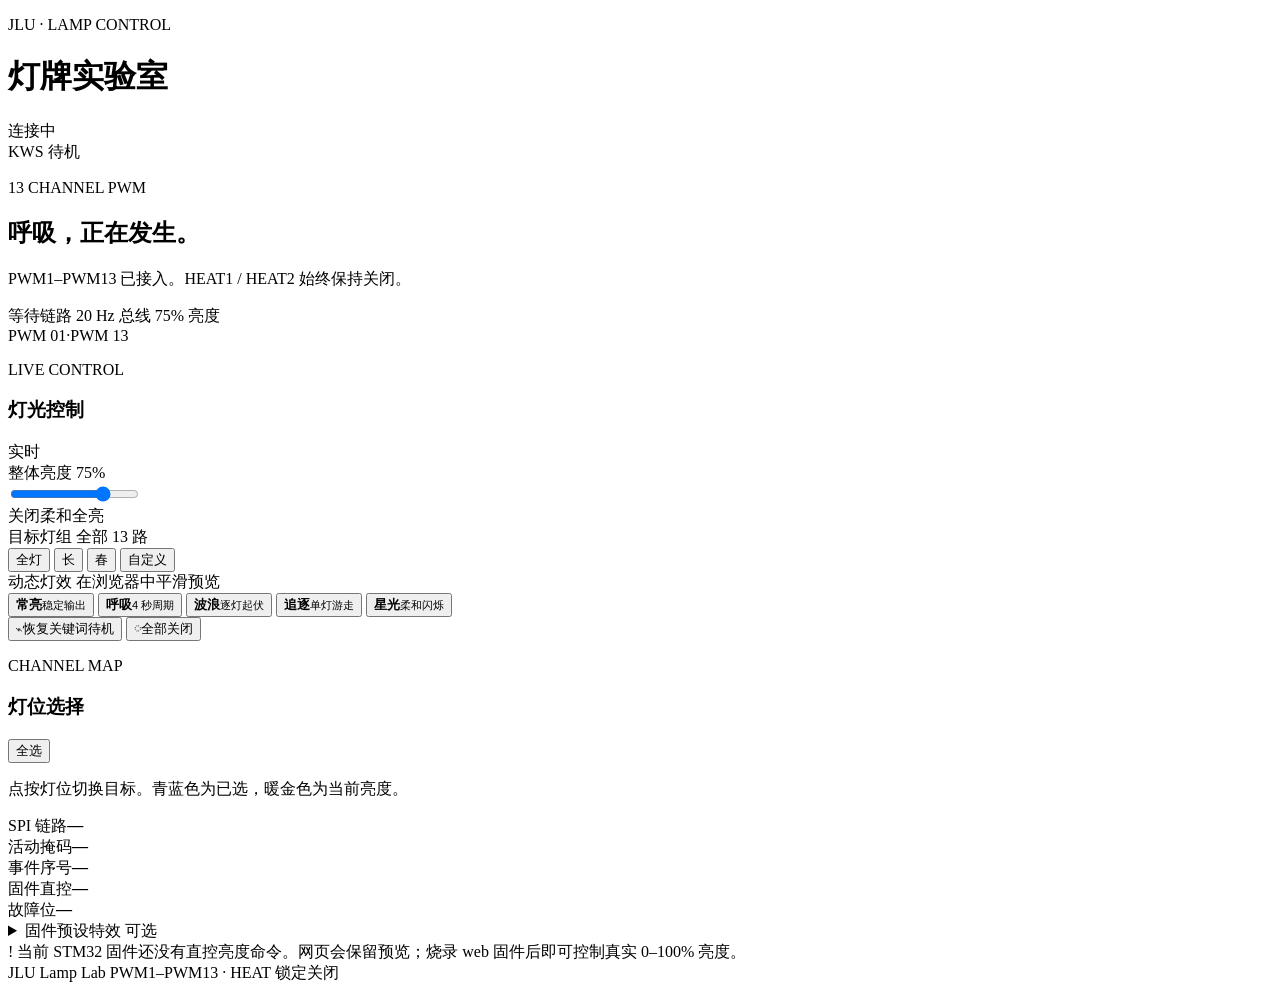
==== maixcam/pro/test/web/index.html @ 359f8ff5 "Add 13-lamp web console and direct PWM firmware Extend SPI v1 with SET_LAMPS for independent PWM1-PW" ====
<!doctype html>
<html lang="zh-CN">
<head>
  <meta charset="utf-8">
  <meta name="viewport" content="width=device-width, initial-scale=1, viewport-fit=cover">
  <meta name="theme-color" content="#080b12">
  <title>JLU Lamp Lab · 13路灯牌控制</title>
  <link rel="stylesheet" href="/static/style.css">
</head>
<body>
  <div class="ambient ambient-a"></div>
  <div class="ambient ambient-b"></div>
  <main class="app">
    <header class="topbar">
      <div class="brand">
        <div class="brand-mark" aria-hidden="true">
          <span></span><span></span><span></span>
        </div>
        <div>
          <p class="eyebrow">JLU · LAMP CONTROL</p>
          <h1>灯牌实验室</h1>
        </div>
      </div>
      <div class="top-status">
        <div id="connection" class="status-pill offline">
          <span class="dot"></span><span id="connectionText">连接中</span>
        </div>
        <div class="status-pill subtle" id="modePill">KWS 待机</div>
      </div>
    </header>

    <section class="hero panel">
      <div class="hero-copy">
        <p class="eyebrow">13 CHANNEL PWM</p>
        <h2 id="heroTitle">呼吸，正在发生。</h2>
        <p class="hero-sub" id="heroSub">PWM1–PWM13 已接入。HEAT1 / HEAT2 始终保持关闭。</p>
        <div class="hero-meta">
          <span class="meta-item"><i class="meta-dot live"></i><span id="linkText">等待链路</span></span>
          <span class="meta-item"><span id="fpsText">20 Hz</span> 总线</span>
          <span class="meta-item" id="brightnessReadout">75% 亮度</span>
        </div>
      </div>

      <div class="lamp-stage" aria-label="13路灯牌预览">
        <div class="stage-aura"></div>
        <div id="lampStage" class="lamp-row"></div>
        <div class="stage-caption">
          <span>PWM 01</span><span>·</span><span>PWM 13</span>
        </div>
      </div>
    </section>

    <div class="layout">
      <section class="panel control-panel">
        <div class="section-head">
          <div>
            <p class="eyebrow">LIVE CONTROL</p>
            <h3>灯光控制</h3>
          </div>
          <span class="live-chip"><span></span>实时</span>
        </div>

        <div class="slider-block">
          <div class="row-between">
            <label for="brightness">整体亮度</label>
            <output id="brightnessValue" for="brightness">75%</output>
          </div>
          <input id="brightness" class="range" type="range" min="0" max="100" step="1" value="75">
          <div class="range-labels"><span>关闭</span><span>柔和</span><span>全亮</span></div>
        </div>

        <div class="control-group">
          <div class="row-between">
            <span class="group-label">目标灯组</span>
            <span class="hint" id="targetHint">全部 13 路</span>
          </div>
          <div class="segmented" id="targetPresets">
            <button type="button" class="seg is-active" data-target="8191">全灯</button>
            <button type="button" class="seg" data-target="1">长</button>
            <button type="button" class="seg" data-target="2">春</button>
            <button type="button" class="seg" data-target="custom">自定义</button>
          </div>
        </div>

        <div class="control-group">
          <div class="row-between">
            <span class="group-label">动态灯效</span>
            <span class="hint">在浏览器中平滑预览</span>
          </div>
          <div class="effect-grid" id="effectGrid">
            <button type="button" class="effect-card" data-effect="solid">
              <span class="effect-icon icon-sun"></span>
              <strong>常亮</strong><small>稳定输出</small>
            </button>
            <button type="button" class="effect-card is-active" data-effect="breath">
              <span class="effect-icon icon-breath"></span>
              <strong>呼吸</strong><small>4 秒周期</small>
            </button>
            <button type="button" class="effect-card" data-effect="wave">
              <span class="effect-icon icon-wave"></span>
              <strong>波浪</strong><small>逐灯起伏</small>
            </button>
            <button type="button" class="effect-card" data-effect="chase">
              <span class="effect-icon icon-chase"></span>
              <strong>追逐</strong><small>单灯游走</small>
            </button>
            <button type="button" class="effect-card" data-effect="sparkle">
              <span class="effect-icon icon-sparkle"></span>
              <strong>星光</strong><small>柔和闪烁</small>
            </button>
          </div>
        </div>

        <div class="quick-actions">
          <button type="button" class="btn btn-ghost" id="kwsButton">
            <span class="btn-icon">⌁</span>恢复关键词待机
          </button>
          <button type="button" class="btn btn-danger-soft" id="offButton">
            <span class="btn-icon">◌</span>全部关闭
          </button>
        </div>
      </section>

      <aside class="panel side-panel">
        <div class="section-head compact">
          <div>
            <p class="eyebrow">CHANNEL MAP</p>
            <h3>灯位选择</h3>
          </div>
          <button type="button" class="text-button" id="selectAll">全选</button>
        </div>
        <p class="side-note">点按灯位切换目标。青蓝色为已选，暖金色为当前亮度。</p>
        <div id="channelGrid" class="channel-grid"></div>

        <div class="health-card">
          <div class="health-row"><span>SPI 链路</span><strong id="linkValue">—</strong></div>
          <div class="health-row"><span>活动掩码</span><strong id="maskValue">—</strong></div>
          <div class="health-row"><span>事件序号</span><strong id="eventValue">—</strong></div>
          <div class="health-row"><span>固件直控</span><strong id="directValue">—</strong></div>
          <div class="health-row"><span>故障位</span><strong id="faultValue">—</strong></div>
        </div>

        <details class="firmware-card">
          <summary>固件预设特效 <span>可选</span></summary>
          <p>使用 STM32 内置曲线，适合对照验证。切回“关键词待机”可继续语音业务。</p>
          <div class="firmware-grid">
            <button type="button" class="mini-btn" data-firmware="standby">待机</button>
            <button type="button" class="mini-btn" data-firmware="gate">全亮</button>
            <button type="button" class="mini-btn" data-firmware="release">渐弱</button>
            <button type="button" class="mini-btn" data-firmware="egg">彩蛋</button>
          </div>
        </details>
      </aside>
    </div>

    <div id="directNote" class="notice hidden">
      <span class="notice-icon">!</span>
      <span>当前 STM32 固件还没有直控亮度命令。网页会保留预览；烧录 web 固件后即可控制真实 0–100% 亮度。</span>
    </div>

    <footer class="footer">
      <span>JLU Lamp Lab</span>
      <span>PWM1–PWM13 · HEAT 锁定关闭</span>
    </footer>
  </main>

  <div id="toast" class="toast" role="status" aria-live="polite"></div>
  <script src="/static/app.js"></script>
</body>
</html>
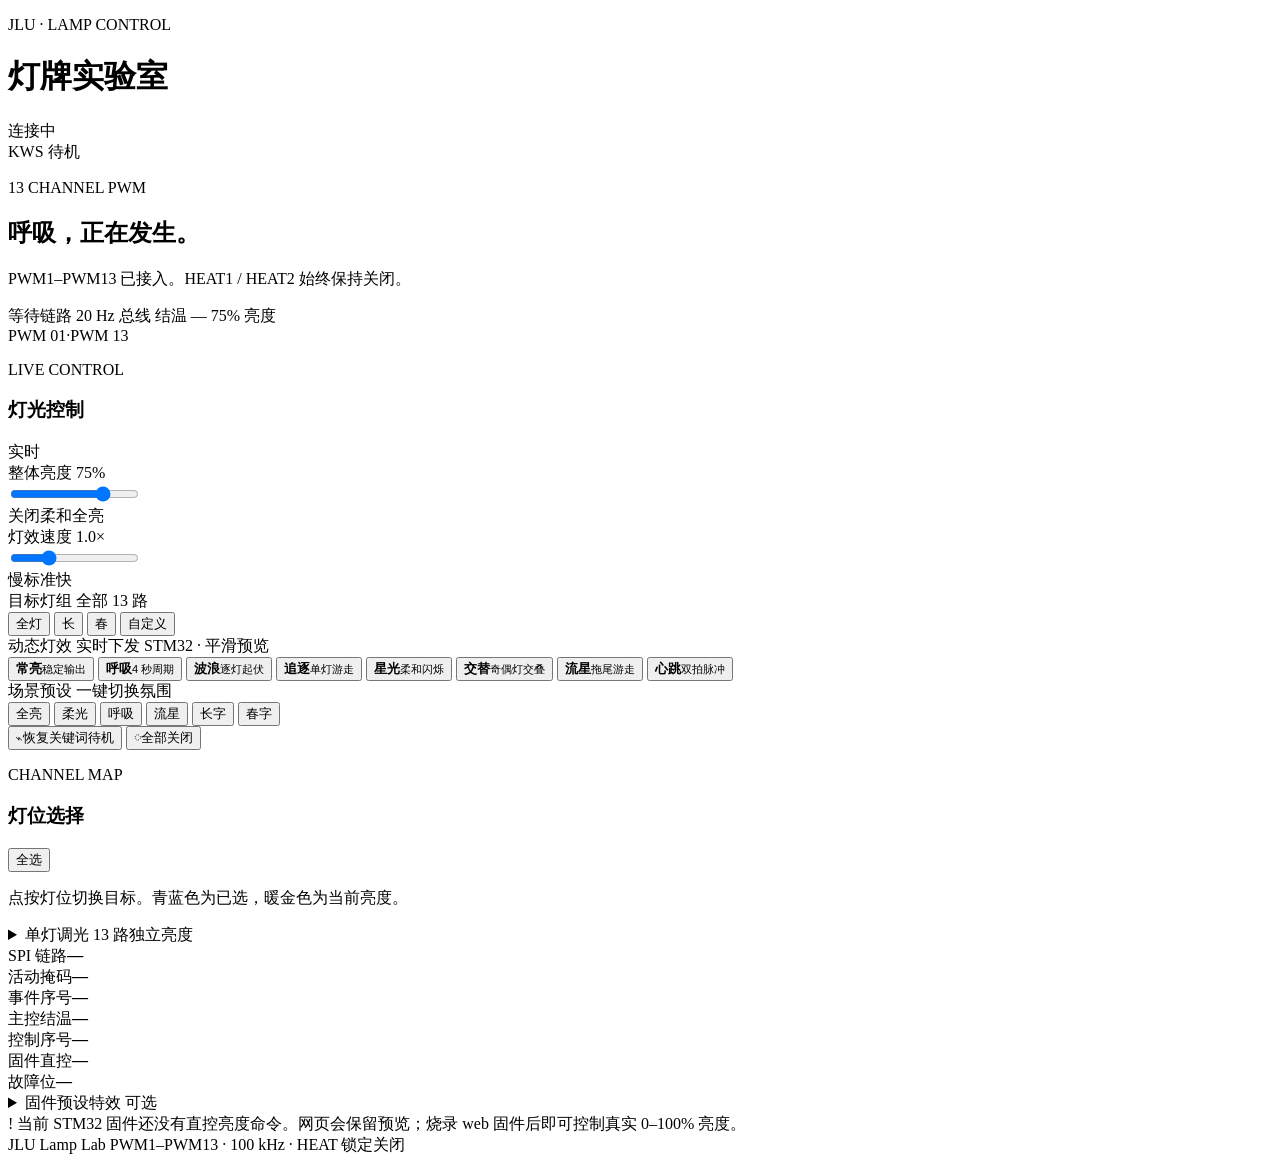
==== commit 44e3e587: "Upgrade web lamp console with speed, scenes, manual trim, and telemetry" ====
--- a/maixcam/pro/test/web/index.html
+++ b/maixcam/pro/test/web/index.html
@@ -5,7 +5,7 @@
   <meta name="viewport" content="width=device-width, initial-scale=1, viewport-fit=cover">
   <meta name="theme-color" content="#080b12">
   <title>JLU Lamp Lab · 13路灯牌控制</title>
-  <link rel="stylesheet" href="/static/style.css">
+  <link rel="stylesheet" href="/static/style.css?v=20261108b">
 </head>
 <body>
   <div class="ambient ambient-a"></div>
@@ -37,6 +37,7 @@
         <div class="hero-meta">
           <span class="meta-item"><i class="meta-dot live"></i><span id="linkText">等待链路</span></span>
           <span class="meta-item"><span id="fpsText">20 Hz</span> 总线</span>
+          <span class="meta-item" id="tempReadout">结温 —</span>
           <span class="meta-item" id="brightnessReadout">75% 亮度</span>
         </div>
       </div>
@@ -69,6 +70,15 @@
           <div class="range-labels"><span>关闭</span><span>柔和</span><span>全亮</span></div>
         </div>
 
+        <div class="slider-block speed-block">
+          <div class="row-between">
+            <label for="speed">灯效速度</label>
+            <output id="speedValue" for="speed">1.0×</output>
+          </div>
+          <input id="speed" class="range speed-range" type="range" min="25" max="300" step="5" value="100">
+          <div class="range-labels"><span>慢</span><span>标准</span><span>快</span></div>
+        </div>
+
         <div class="control-group">
           <div class="row-between">
             <span class="group-label">目标灯组</span>
@@ -85,7 +95,7 @@
         <div class="control-group">
           <div class="row-between">
             <span class="group-label">动态灯效</span>
-            <span class="hint">在浏览器中平滑预览</span>
+            <span class="hint">实时下发 STM32 · 平滑预览</span>
           </div>
           <div class="effect-grid" id="effectGrid">
             <button type="button" class="effect-card" data-effect="solid">
@@ -108,6 +118,33 @@
               <span class="effect-icon icon-sparkle"></span>
               <strong>星光</strong><small>柔和闪烁</small>
             </button>
+            <button type="button" class="effect-card" data-effect="theater">
+              <span class="effect-icon icon-theater"></span>
+              <strong>交替</strong><small>奇偶灯交叠</small>
+            </button>
+            <button type="button" class="effect-card" data-effect="comet">
+              <span class="effect-icon icon-comet"></span>
+              <strong>流星</strong><small>拖尾游走</small>
+            </button>
+            <button type="button" class="effect-card" data-effect="pulse">
+              <span class="effect-icon icon-pulse"></span>
+              <strong>心跳</strong><small>双拍脉冲</small>
+            </button>
+          </div>
+        </div>
+
+        <div class="control-group">
+          <div class="row-between">
+            <span class="group-label">场景预设</span>
+            <span class="hint">一键切换氛围</span>
+          </div>
+          <div class="scene-strip" id="scenePresets">
+            <button type="button" class="scene-btn" data-scene="full">全亮</button>
+            <button type="button" class="scene-btn" data-scene="soft">柔光</button>
+            <button type="button" class="scene-btn" data-scene="breath">呼吸</button>
+            <button type="button" class="scene-btn" data-scene="comet">流星</button>
+            <button type="button" class="scene-btn" data-scene="long">长字</button>
+            <button type="button" class="scene-btn" data-scene="spring">春字</button>
           </div>
         </div>
 
@@ -132,10 +169,22 @@
         <p class="side-note">点按灯位切换目标。青蓝色为已选，暖金色为当前亮度。</p>
         <div id="channelGrid" class="channel-grid"></div>
 
+        <details class="manual-card" id="manualCard">
+          <summary>单灯调光 <span>13 路独立亮度</span></summary>
+          <p>拖动每一路 PWM 的亮度，使用固件 SET_LAMPS 直接下发。适合修字、补光和逐灯校准。</p>
+          <div id="manualGrid" class="manual-grid"></div>
+          <div class="manual-actions">
+            <button type="button" class="mini-btn" id="manualApply">应用单灯亮度</button>
+            <span id="manualHint">0–100% · HEAT 不参与</span>
+          </div>
+        </details>
+
         <div class="health-card">
           <div class="health-row"><span>SPI 链路</span><strong id="linkValue">—</strong></div>
           <div class="health-row"><span>活动掩码</span><strong id="maskValue">—</strong></div>
           <div class="health-row"><span>事件序号</span><strong id="eventValue">—</strong></div>
+          <div class="health-row"><span>主控结温</span><strong id="tempValue">—</strong></div>
+          <div class="health-row"><span>控制序号</span><strong id="seqValue">—</strong></div>
           <div class="health-row"><span>固件直控</span><strong id="directValue">—</strong></div>
           <div class="health-row"><span>故障位</span><strong id="faultValue">—</strong></div>
         </div>
@@ -160,11 +209,11 @@
 
     <footer class="footer">
       <span>JLU Lamp Lab</span>
-      <span>PWM1–PWM13 · HEAT 锁定关闭</span>
+      <span>PWM1–PWM13 · 100 kHz · HEAT 锁定关闭</span>
     </footer>
   </main>
 
   <div id="toast" class="toast" role="status" aria-live="polite"></div>
-  <script src="/static/app.js"></script>
+  <script src="/static/app.js?v=20261108b"></script>
 </body>
 </html>
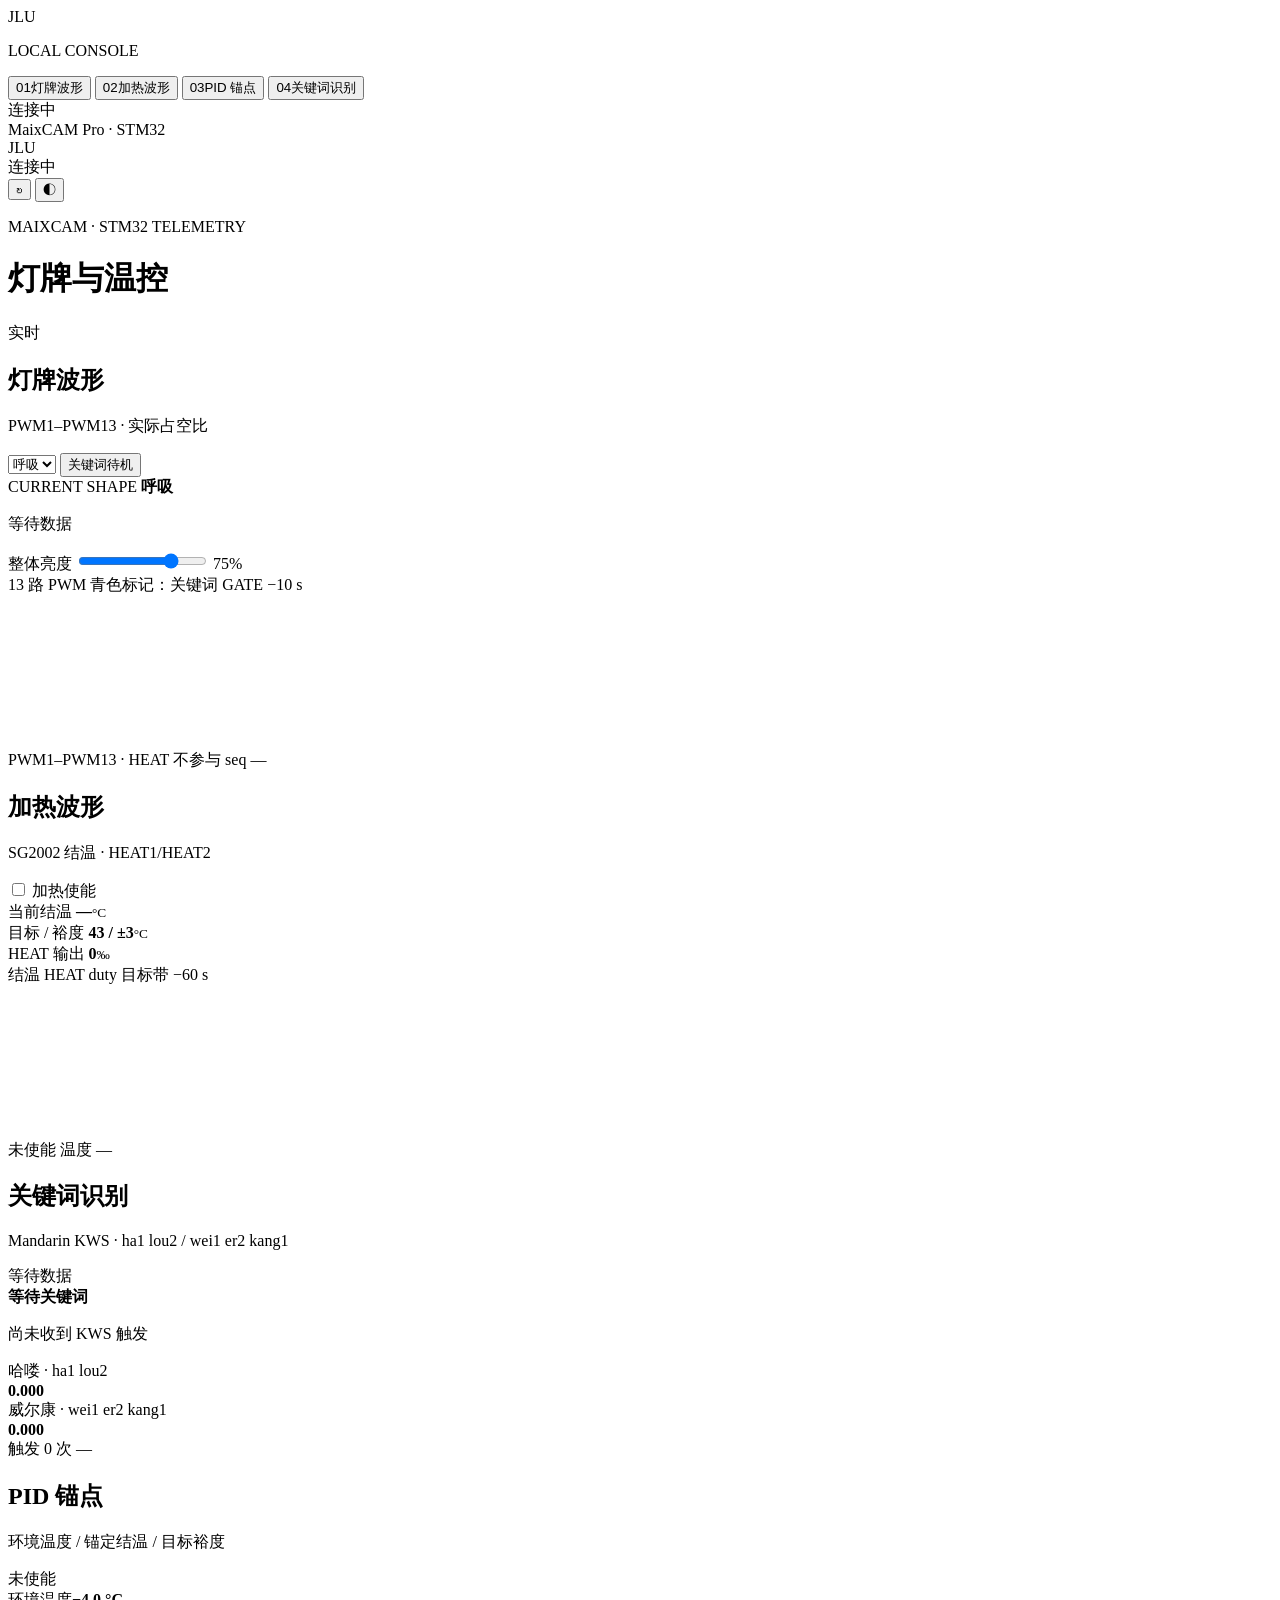
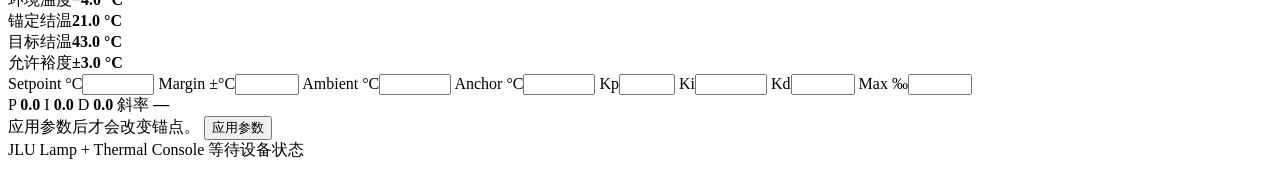
==== commit 0f75d577: "Rebuild local console around lamp and heater waveforms" ====
--- a/maixcam/pro/test/web/index.html
+++ b/maixcam/pro/test/web/index.html
@@ -1,219 +1,227 @@
 <!doctype html>
-<html lang="zh-CN">
+<html lang="zh-CN" data-theme="light">
 <head>
   <meta charset="utf-8">
   <meta name="viewport" content="width=device-width, initial-scale=1, viewport-fit=cover">
-  <meta name="theme-color" content="#080b12">
-  <title>JLU Lamp Lab · 13路灯牌控制</title>
-  <link rel="stylesheet" href="/static/style.css?v=20261108b">
+  <meta name="theme-color" content="#f3f5f8">
+  <title>JLU · 灯牌与温控</title>
+  <link rel="stylesheet" href="/static/style.css?v=20261117a">
 </head>
 <body>
-  <div class="ambient ambient-a"></div>
-  <div class="ambient ambient-b"></div>
-  <main class="app">
-    <header class="topbar">
-      <div class="brand">
-        <div class="brand-mark" aria-hidden="true">
-          <span></span><span></span><span></span>
-        </div>
+  <div class="app">
+    <aside class="rail">
+      <div class="brand">JLU<i></i></div>
+      <p class="rail-label">LOCAL CONSOLE</p>
+      <nav class="mode-list" aria-label="页面导航">
+        <button class="mode is-active" type="button" data-scroll="lampCard"><span>01</span>灯牌波形</button>
+        <button class="mode" type="button" data-scroll="heatCard"><span>02</span>加热波形</button>
+        <button class="mode" type="button" data-scroll="pidCard"><span>03</span>PID 锚点</button>
+        <button class="mode" type="button" data-scroll="kwsCard"><span>04</span>关键词识别</button>
+      </nav>
+      <div class="rail-bottom">
+        <div class="rail-state"><i class="dot" id="railDot"></i><span id="railLink">连接中</span></div>
+        <div class="rail-meta">MaixCAM Pro · STM32</div>
+      </div>
+    </aside>
+
+    <main class="main">
+      <header class="topbar">
+        <span class="mobile-brand">JLU</span>
+        <div class="connection-badge">
+          <i class="dot" id="connectionDot"></i>
+          <span id="connectionText">连接中</span>
+        </div>
+        <div class="top-actions">
+          <button class="icon-button" id="refreshButton" type="button" title="刷新" aria-label="刷新">↻</button>
+          <button class="icon-button" id="themeButton" type="button" title="主题" aria-label="切换主题">◐</button>
+        </div>
+      </header>
+
+      <div class="page-heading">
         <div>
-          <p class="eyebrow">JLU · LAMP CONTROL</p>
-          <h1>灯牌实验室</h1>
+          <p class="eyebrow">MAIXCAM · STM32 TELEMETRY</p>
+          <h1>灯牌与温控</h1>
+        </div>
+        <div class="heading-right">
+          <span class="save-badge" id="updatedAt"><i></i>实时</span>
         </div>
       </div>
-      <div class="top-status">
-        <div id="connection" class="status-pill offline">
-          <span class="dot"></span><span id="connectionText">连接中</span>
-        </div>
-        <div class="status-pill subtle" id="modePill">KWS 待机</div>
-      </div>
-    </header>
-
-    <section class="hero panel">
-      <div class="hero-copy">
-        <p class="eyebrow">13 CHANNEL PWM</p>
-        <h2 id="heroTitle">呼吸，正在发生。</h2>
-        <p class="hero-sub" id="heroSub">PWM1–PWM13 已接入。HEAT1 / HEAT2 始终保持关闭。</p>
-        <div class="hero-meta">
-          <span class="meta-item"><i class="meta-dot live"></i><span id="linkText">等待链路</span></span>
-          <span class="meta-item"><span id="fpsText">20 Hz</span> 总线</span>
-          <span class="meta-item" id="tempReadout">结温 —</span>
-          <span class="meta-item" id="brightnessReadout">75% 亮度</span>
-        </div>
-      </div>
-
-      <div class="lamp-stage" aria-label="13路灯牌预览">
-        <div class="stage-aura"></div>
-        <div id="lampStage" class="lamp-row"></div>
-        <div class="stage-caption">
-          <span>PWM 01</span><span>·</span><span>PWM 13</span>
-        </div>
-      </div>
-    </section>
-
-    <div class="layout">
-      <section class="panel control-panel">
-        <div class="section-head">
-          <div>
-            <p class="eyebrow">LIVE CONTROL</p>
-            <h3>灯光控制</h3>
-          </div>
-          <span class="live-chip"><span></span>实时</span>
-        </div>
-
-        <div class="slider-block">
-          <div class="row-between">
+
+      <section class="workspace">
+        <article class="card lamp-card" id="lampCard">
+          <div class="card-heading">
+            <div>
+              <h2>灯牌波形</h2>
+              <p class="card-sub">PWM1–PWM13 · 实际占空比</p>
+            </div>
+            <div class="card-tools">
+              <select id="effectSelect" aria-label="灯牌波形">
+                <option value="breath">呼吸</option>
+                <option value="solid">常亮</option>
+                <option value="wave">波浪</option>
+                <option value="chase">追逐</option>
+                <option value="sparkle">星光</option>
+                <option value="theater">交替</option>
+                <option value="comet">流星</option>
+                <option value="pulse">心跳</option>
+              </select>
+              <button class="mini-button" id="kwsButton" type="button">关键词待机</button>
+            </div>
+          </div>
+
+          <div class="lamp-overview">
+            <div class="lamp-bars" id="lampBars" aria-label="13 路当前亮度"></div>
+            <div class="lamp-summary">
+              <span class="eyebrow">CURRENT SHAPE</span>
+              <strong id="effectLabel">呼吸</strong>
+              <p id="lampState">等待数据</p>
+            </div>
+          </div>
+
+          <div class="lamp-brightness">
             <label for="brightness">整体亮度</label>
+            <input id="brightness" type="range" min="0" max="100" step="1" value="75">
             <output id="brightnessValue" for="brightness">75%</output>
           </div>
-          <input id="brightness" class="range" type="range" min="0" max="100" step="1" value="75">
-          <div class="range-labels"><span>关闭</span><span>柔和</span><span>全亮</span></div>
-        </div>
-
-        <div class="slider-block speed-block">
-          <div class="row-between">
-            <label for="speed">灯效速度</label>
-            <output id="speedValue" for="speed">1.0×</output>
-          </div>
-          <input id="speed" class="range speed-range" type="range" min="25" max="300" step="5" value="100">
-          <div class="range-labels"><span>慢</span><span>标准</span><span>快</span></div>
-        </div>
-
-        <div class="control-group">
-          <div class="row-between">
-            <span class="group-label">目标灯组</span>
-            <span class="hint" id="targetHint">全部 13 路</span>
-          </div>
-          <div class="segmented" id="targetPresets">
-            <button type="button" class="seg is-active" data-target="8191">全灯</button>
-            <button type="button" class="seg" data-target="1">长</button>
-            <button type="button" class="seg" data-target="2">春</button>
-            <button type="button" class="seg" data-target="custom">自定义</button>
-          </div>
-        </div>
-
-        <div class="control-group">
-          <div class="row-between">
-            <span class="group-label">动态灯效</span>
-            <span class="hint">实时下发 STM32 · 平滑预览</span>
-          </div>
-          <div class="effect-grid" id="effectGrid">
-            <button type="button" class="effect-card" data-effect="solid">
-              <span class="effect-icon icon-sun"></span>
-              <strong>常亮</strong><small>稳定输出</small>
-            </button>
-            <button type="button" class="effect-card is-active" data-effect="breath">
-              <span class="effect-icon icon-breath"></span>
-              <strong>呼吸</strong><small>4 秒周期</small>
-            </button>
-            <button type="button" class="effect-card" data-effect="wave">
-              <span class="effect-icon icon-wave"></span>
-              <strong>波浪</strong><small>逐灯起伏</small>
-            </button>
-            <button type="button" class="effect-card" data-effect="chase">
-              <span class="effect-icon icon-chase"></span>
-              <strong>追逐</strong><small>单灯游走</small>
-            </button>
-            <button type="button" class="effect-card" data-effect="sparkle">
-              <span class="effect-icon icon-sparkle"></span>
-              <strong>星光</strong><small>柔和闪烁</small>
-            </button>
-            <button type="button" class="effect-card" data-effect="theater">
-              <span class="effect-icon icon-theater"></span>
-              <strong>交替</strong><small>奇偶灯交叠</small>
-            </button>
-            <button type="button" class="effect-card" data-effect="comet">
-              <span class="effect-icon icon-comet"></span>
-              <strong>流星</strong><small>拖尾游走</small>
-            </button>
-            <button type="button" class="effect-card" data-effect="pulse">
-              <span class="effect-icon icon-pulse"></span>
-              <strong>心跳</strong><small>双拍脉冲</small>
-            </button>
-          </div>
-        </div>
-
-        <div class="control-group">
-          <div class="row-between">
-            <span class="group-label">场景预设</span>
-            <span class="hint">一键切换氛围</span>
-          </div>
-          <div class="scene-strip" id="scenePresets">
-            <button type="button" class="scene-btn" data-scene="full">全亮</button>
-            <button type="button" class="scene-btn" data-scene="soft">柔光</button>
-            <button type="button" class="scene-btn" data-scene="breath">呼吸</button>
-            <button type="button" class="scene-btn" data-scene="comet">流星</button>
-            <button type="button" class="scene-btn" data-scene="long">长字</button>
-            <button type="button" class="scene-btn" data-scene="spring">春字</button>
-          </div>
-        </div>
-
-        <div class="quick-actions">
-          <button type="button" class="btn btn-ghost" id="kwsButton">
-            <span class="btn-icon">⌁</span>恢复关键词待机
-          </button>
-          <button type="button" class="btn btn-danger-soft" id="offButton">
-            <span class="btn-icon">◌</span>全部关闭
-          </button>
-        </div>
+
+          <div class="chart-shell">
+            <div class="legend">
+              <span><i class="legend-lamp"></i>13 路 PWM</span>
+              <span class="legend-soft">青色标记：关键词 GATE</span>
+              <span class="chart-window">−10 s</span>
+            </div>
+            <canvas id="lampCanvas" role="img" aria-label="13 路灯牌占空比波形"></canvas>
+          </div>
+          <div class="card-foot">
+            <span id="lampMeta">PWM1–PWM13 · HEAT 不参与</span>
+            <span id="lampSeq">seq —</span>
+          </div>
+        </article>
+
+        <article class="card heat-card" id="heatCard">
+          <div class="card-heading">
+            <div>
+              <h2>加热波形</h2>
+              <p class="card-sub">SG2002 结温 · HEAT1/HEAT2</p>
+            </div>
+            <label class="power-toggle">
+              <input id="heaterEnable" type="checkbox">
+              <i class="switch-track"></i>
+              <span>加热使能</span>
+            </label>
+          </div>
+
+          <div class="heat-stats">
+            <div>
+              <span>当前结温</span>
+              <strong id="tempNow">—</strong><small>°C</small>
+            </div>
+            <div>
+              <span>目标 / 裕度</span>
+              <strong id="targetNow">43 / ±3</strong><small>°C</small>
+            </div>
+            <div>
+              <span>HEAT 输出</span>
+              <strong id="dutyNow">0</strong><small>‰</small>
+            </div>
+          </div>
+
+          <div class="chart-shell">
+            <div class="legend">
+              <span><i class="legend-temp"></i>结温</span>
+              <span><i class="legend-duty"></i>HEAT duty</span>
+              <span><i class="legend-band"></i>目标带</span>
+              <span class="chart-window">−60 s</span>
+            </div>
+            <canvas id="heatCanvas" role="img" aria-label="温度和加热占空比波形"></canvas>
+          </div>
+          <div class="card-foot">
+            <span id="heatState">未使能</span>
+            <span id="tempAge">温度 —</span>
+          </div>
+        </article>
+
+        <article class="card kws-card" id="kwsCard">
+          <div class="card-heading">
+            <div>
+              <h2>关键词识别</h2>
+              <p class="card-sub">Mandarin KWS · ha1 lou2 / wei1 er2 kang1</p>
+            </div>
+            <span class="status-pill" id="kwsPill">等待数据</span>
+          </div>
+          <div class="kws-main">
+            <div class="kws-mark"><span></span><span></span><span></span></div>
+            <div>
+              <strong id="kwsKeyword">等待关键词</strong>
+              <p id="kwsDetail">尚未收到 KWS 触发</p>
+            </div>
+          </div>
+          <div class="score-list">
+            <div class="score-row">
+              <span>哈喽 · ha1 lou2</span>
+              <div class="score-track"><i id="helloScore"></i></div>
+              <b id="helloScoreText">0.000</b>
+            </div>
+            <div class="score-row">
+              <span>威尔康 · wei1 er2 kang1</span>
+              <div class="score-track"><i id="welcomeScore"></i></div>
+              <b id="welcomeScoreText">0.000</b>
+            </div>
+          </div>
+          <div class="card-foot">
+            <span id="kwsCount">触发 0 次</span>
+            <span id="kwsLast">—</span>
+          </div>
+        </article>
+
+        <article class="card pid-card" id="pidCard">
+          <div class="card-heading">
+            <div>
+              <h2>PID 锚点</h2>
+              <p class="card-sub">环境温度 / 锚定结温 / 目标裕度</p>
+            </div>
+            <span class="small-status" id="pidStatus">未使能</span>
+          </div>
+
+          <div class="anchor-grid">
+            <div><span>环境温度</span><strong id="ambientShown">−4.0 °C</strong></div>
+            <div><span>锚定结温</span><strong id="anchorShown">21.0 °C</strong></div>
+            <div><span>目标结温</span><strong id="setpointShown">43.0 °C</strong></div>
+            <div><span>允许裕度</span><strong id="marginShown">±3.0 °C</strong></div>
+          </div>
+
+          <form id="pidForm" class="pid-form">
+            <label>Setpoint °C<input id="setpointInput" type="number" step="0.1" min="0" max="100"></label>
+            <label>Margin ±°C<input id="marginInput" type="number" step="0.1" min="0" max="20"></label>
+            <label>Ambient °C<input id="ambientInput" type="number" step="0.1" min="-40" max="60"></label>
+            <label>Anchor °C<input id="anchorInput" type="number" step="0.1" min="-40" max="100"></label>
+            <label>Kp<input id="kpInput" type="number" step="1" min="0" max="500"></label>
+            <label>Ki<input id="kiInput" type="number" step="0.1" min="0" max="100"></label>
+            <label>Kd<input id="kdInput" type="number" step="0.1" min="0" max="50"></label>
+            <label>Max ‰<input id="maxInput" type="number" step="10" min="0" max="1000"></label>
+          </form>
+
+          <div class="pid-terms">
+            <span>P <b id="pTerm">0.0</b></span>
+            <span>I <b id="iTerm">0.0</b></span>
+            <span>D <b id="dTerm">0.0</b></span>
+            <span>斜率 <b id="slopeTerm">—</b></span>
+          </div>
+          <div class="pid-footer">
+            <span id="pidNote">应用参数后才会改变锚点。</span>
+            <button class="primary-button" id="applyPid" type="button">应用参数</button>
+          </div>
+        </article>
       </section>
 
-      <aside class="panel side-panel">
-        <div class="section-head compact">
-          <div>
-            <p class="eyebrow">CHANNEL MAP</p>
-            <h3>灯位选择</h3>
-          </div>
-          <button type="button" class="text-button" id="selectAll">全选</button>
-        </div>
-        <p class="side-note">点按灯位切换目标。青蓝色为已选，暖金色为当前亮度。</p>
-        <div id="channelGrid" class="channel-grid"></div>
-
-        <details class="manual-card" id="manualCard">
-          <summary>单灯调光 <span>13 路独立亮度</span></summary>
-          <p>拖动每一路 PWM 的亮度，使用固件 SET_LAMPS 直接下发。适合修字、补光和逐灯校准。</p>
-          <div id="manualGrid" class="manual-grid"></div>
-          <div class="manual-actions">
-            <button type="button" class="mini-btn" id="manualApply">应用单灯亮度</button>
-            <span id="manualHint">0–100% · HEAT 不参与</span>
-          </div>
-        </details>
-
-        <div class="health-card">
-          <div class="health-row"><span>SPI 链路</span><strong id="linkValue">—</strong></div>
-          <div class="health-row"><span>活动掩码</span><strong id="maskValue">—</strong></div>
-          <div class="health-row"><span>事件序号</span><strong id="eventValue">—</strong></div>
-          <div class="health-row"><span>主控结温</span><strong id="tempValue">—</strong></div>
-          <div class="health-row"><span>控制序号</span><strong id="seqValue">—</strong></div>
-          <div class="health-row"><span>固件直控</span><strong id="directValue">—</strong></div>
-          <div class="health-row"><span>故障位</span><strong id="faultValue">—</strong></div>
-        </div>
-
-        <details class="firmware-card">
-          <summary>固件预设特效 <span>可选</span></summary>
-          <p>使用 STM32 内置曲线，适合对照验证。切回“关键词待机”可继续语音业务。</p>
-          <div class="firmware-grid">
-            <button type="button" class="mini-btn" data-firmware="standby">待机</button>
-            <button type="button" class="mini-btn" data-firmware="gate">全亮</button>
-            <button type="button" class="mini-btn" data-firmware="release">渐弱</button>
-            <button type="button" class="mini-btn" data-firmware="egg">彩蛋</button>
-          </div>
-        </details>
-      </aside>
-    </div>
-
-    <div id="directNote" class="notice hidden">
-      <span class="notice-icon">!</span>
-      <span>当前 STM32 固件还没有直控亮度命令。网页会保留预览；烧录 web 固件后即可控制真实 0–100% 亮度。</span>
-    </div>
-
-    <footer class="footer">
-      <span>JLU Lamp Lab</span>
-      <span>PWM1–PWM13 · 100 kHz · HEAT 锁定关闭</span>
-    </footer>
-  </main>
+      <footer class="footer">
+        <span>JLU Lamp + Thermal Console</span>
+        <span id="footerState">等待设备状态</span>
+      </footer>
+    </main>
+  </div>
 
   <div id="toast" class="toast" role="status" aria-live="polite"></div>
-  <script src="/static/app.js?v=20261108b"></script>
+  <script src="/static/app.js?v=20261117a"></script>
 </body>
 </html>
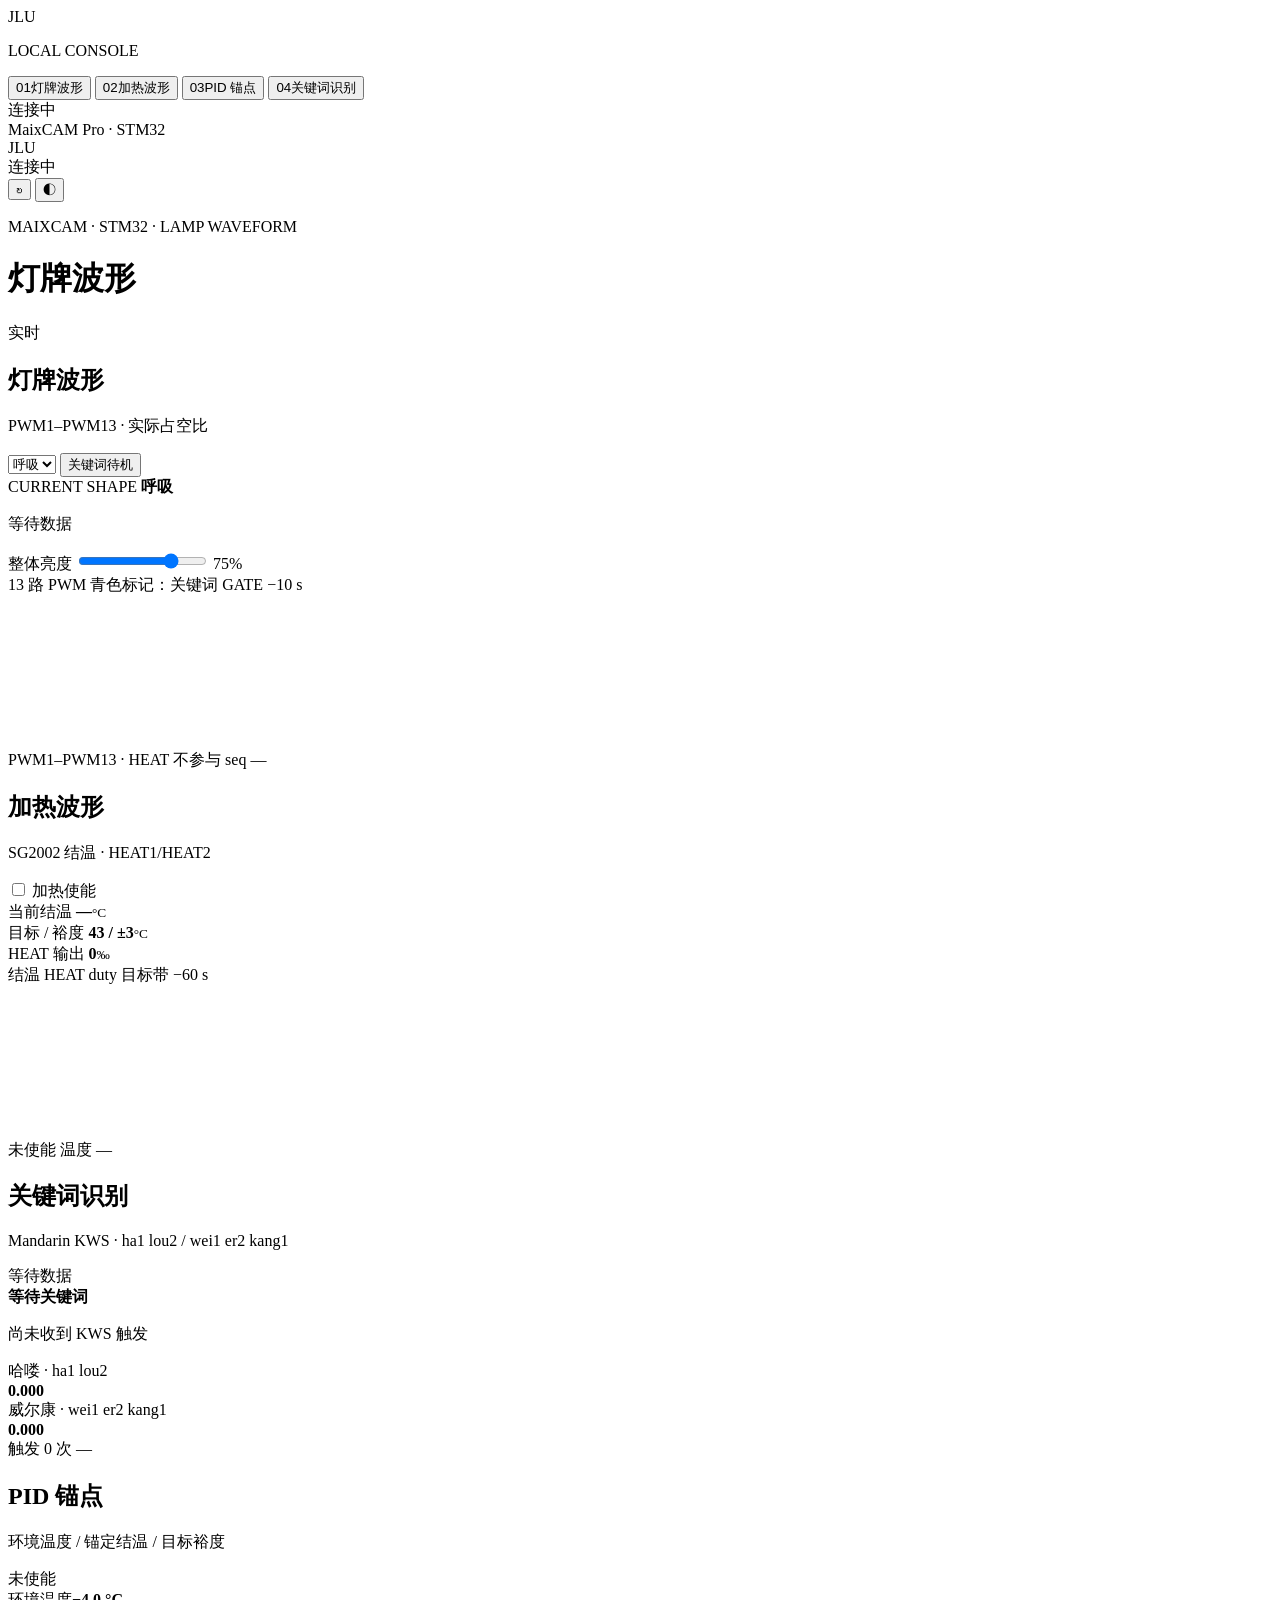
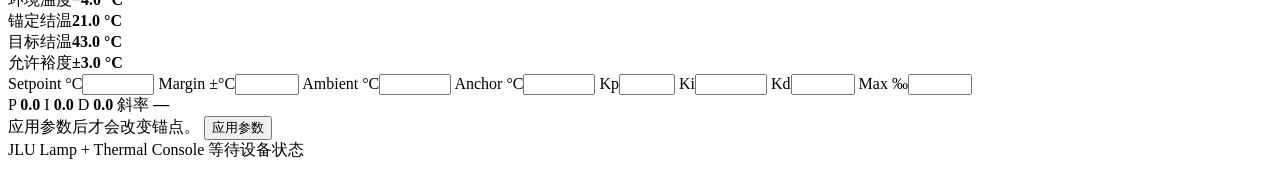
==== commit cc8ee5b8: "Make left rail navigate separate lamp, heater, PID, and KWS views" ====
--- a/maixcam/pro/test/web/index.html
+++ b/maixcam/pro/test/web/index.html
@@ -13,10 +13,10 @@
       <div class="brand">JLU<i></i></div>
       <p class="rail-label">LOCAL CONSOLE</p>
       <nav class="mode-list" aria-label="页面导航">
-        <button class="mode is-active" type="button" data-scroll="lampCard"><span>01</span>灯牌波形</button>
-        <button class="mode" type="button" data-scroll="heatCard"><span>02</span>加热波形</button>
-        <button class="mode" type="button" data-scroll="pidCard"><span>03</span>PID 锚点</button>
-        <button class="mode" type="button" data-scroll="kwsCard"><span>04</span>关键词识别</button>
+        <button class="mode is-active" type="button" data-view="lamp"><span>01</span>灯牌波形</button>
+        <button class="mode" type="button" data-view="heat"><span>02</span>加热波形</button>
+        <button class="mode" type="button" data-view="pid"><span>03</span>PID 锚点</button>
+        <button class="mode" type="button" data-view="kws"><span>04</span>关键词识别</button>
       </nav>
       <div class="rail-bottom">
         <div class="rail-state"><i class="dot" id="railDot"></i><span id="railLink">连接中</span></div>
@@ -39,8 +39,8 @@
 
       <div class="page-heading">
         <div>
-          <p class="eyebrow">MAIXCAM · STM32 TELEMETRY</p>
-          <h1>灯牌与温控</h1>
+          <p class="eyebrow" id="viewEyebrow">MAIXCAM · STM32 · LAMP WAVEFORM</p>
+          <h1 id="pageTitle">灯牌波形</h1>
         </div>
         <div class="heading-right">
           <span class="save-badge" id="updatedAt"><i></i>实时</span>
@@ -48,7 +48,7 @@
       </div>
 
       <section class="workspace">
-        <article class="card lamp-card" id="lampCard">
+        <article class="card lamp-card view-card is-active" id="lampCard" data-view="lamp">
           <div class="card-heading">
             <div>
               <h2>灯牌波形</h2>
@@ -98,7 +98,7 @@
           </div>
         </article>
 
-        <article class="card heat-card" id="heatCard">
+        <article class="card heat-card view-card" id="heatCard" data-view="heat">
           <div class="card-heading">
             <div>
               <h2>加热波形</h2>
@@ -141,7 +141,7 @@
           </div>
         </article>
 
-        <article class="card kws-card" id="kwsCard">
+        <article class="card kws-card view-card" id="kwsCard" data-view="kws">
           <div class="card-heading">
             <div>
               <h2>关键词识别</h2>
@@ -174,7 +174,7 @@
           </div>
         </article>
 
-        <article class="card pid-card" id="pidCard">
+        <article class="card pid-card view-card" id="pidCard" data-view="pid">
           <div class="card-heading">
             <div>
               <h2>PID 锚点</h2>
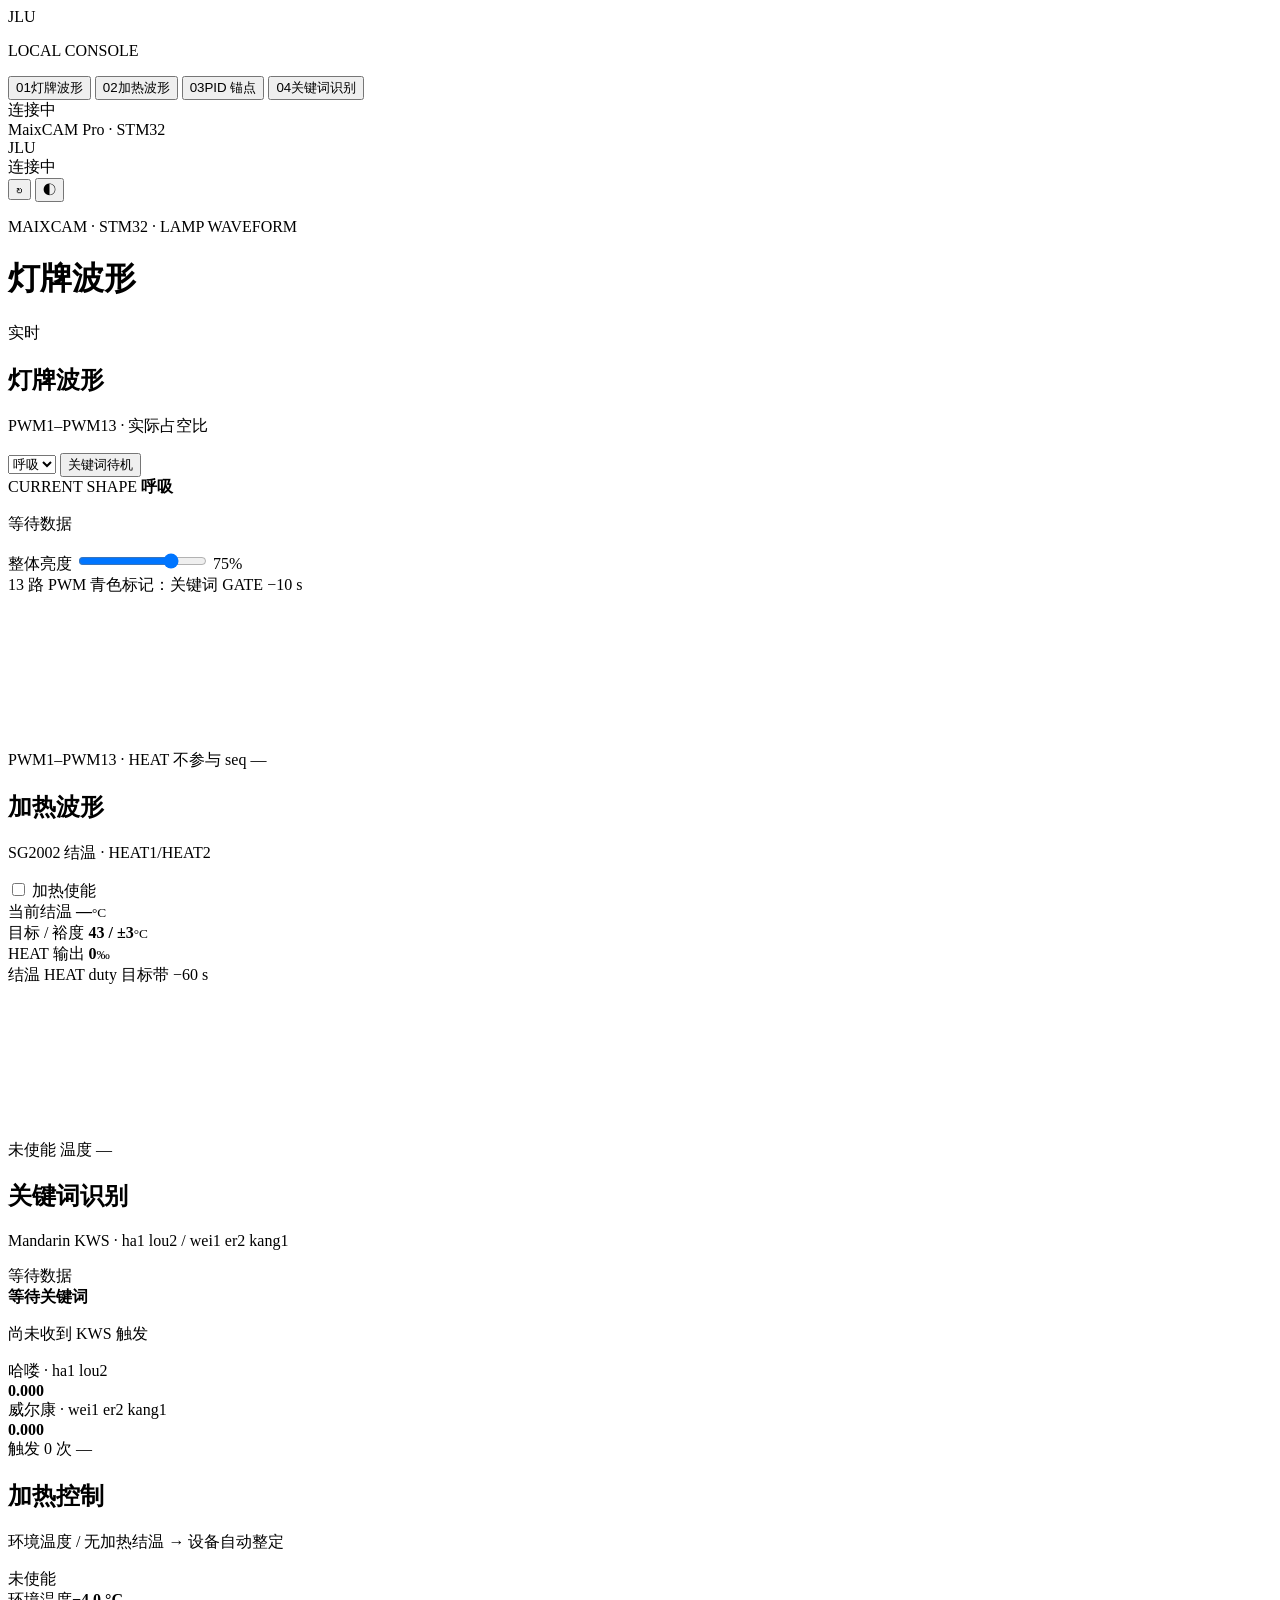
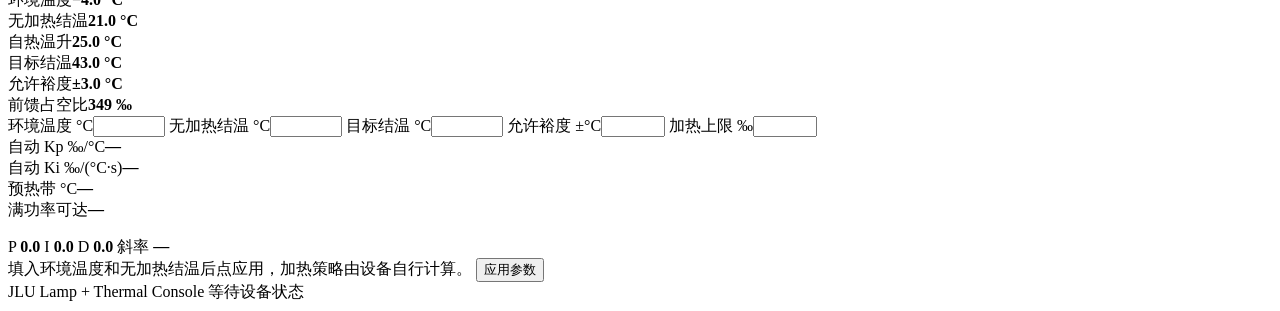
==== commit fcfeae74: "Derive heater gains from ambient and no-heat junction temperature The web console exposed Kp/Ki/Kd t" ====
--- a/maixcam/pro/test/web/index.html
+++ b/maixcam/pro/test/web/index.html
@@ -177,29 +177,36 @@
         <article class="card pid-card view-card" id="pidCard" data-view="pid">
           <div class="card-heading">
             <div>
-              <h2>PID 锚点</h2>
-              <p class="card-sub">环境温度 / 锚定结温 / 目标裕度</p>
+              <h2>加热控制</h2>
+              <p class="card-sub">环境温度 / 无加热结温 → 设备自动整定</p>
             </div>
             <span class="small-status" id="pidStatus">未使能</span>
           </div>
 
           <div class="anchor-grid">
             <div><span>环境温度</span><strong id="ambientShown">−4.0 °C</strong></div>
-            <div><span>锚定结温</span><strong id="anchorShown">21.0 °C</strong></div>
+            <div><span>无加热结温</span><strong id="noHeatShown">21.0 °C</strong></div>
+            <div><span>自热温升</span><strong id="selfHeatShown">25.0 °C</strong></div>
             <div><span>目标结温</span><strong id="setpointShown">43.0 °C</strong></div>
             <div><span>允许裕度</span><strong id="marginShown">±3.0 °C</strong></div>
+            <div><span>前馈占空比</span><strong id="holdDutyShown">349 ‰</strong></div>
           </div>
 
           <form id="pidForm" class="pid-form">
-            <label>Setpoint °C<input id="setpointInput" type="number" step="0.1" min="0" max="100"></label>
-            <label>Margin ±°C<input id="marginInput" type="number" step="0.1" min="0" max="20"></label>
-            <label>Ambient °C<input id="ambientInput" type="number" step="0.1" min="-40" max="60"></label>
-            <label>Anchor °C<input id="anchorInput" type="number" step="0.1" min="-40" max="100"></label>
-            <label>Kp<input id="kpInput" type="number" step="1" min="0" max="500"></label>
-            <label>Ki<input id="kiInput" type="number" step="0.1" min="0" max="100"></label>
-            <label>Kd<input id="kdInput" type="number" step="0.1" min="0" max="50"></label>
-            <label>Max ‰<input id="maxInput" type="number" step="10" min="0" max="1000"></label>
+            <label>环境温度 °C<input id="ambientInput" type="number" step="0.1" min="-40" max="60"></label>
+            <label>无加热结温 °C<input id="noHeatInput" type="number" step="0.1" min="-40" max="150"></label>
+            <label>目标结温 °C<input id="setpointInput" type="number" step="0.1" min="0" max="100"></label>
+            <label>允许裕度 ±°C<input id="marginInput" type="number" step="0.1" min="0" max="20"></label>
+            <label>加热上限 ‰<input id="maxInput" type="number" step="10" min="0" max="1000"></label>
           </form>
+
+          <div class="anchor-grid">
+            <div><span>自动 Kp ‰/°C</span><strong id="kpShown">—</strong></div>
+            <div><span>自动 Ki ‰/(°C·s)</span><strong id="kiShown">—</strong></div>
+            <div><span>预热带 °C</span><strong id="bandShown">—</strong></div>
+            <div><span>满功率可达</span><strong id="expectedMaxShown">—</strong></div>
+          </div>
+          <p class="card-sub" id="tuningWarning"></p>
 
           <div class="pid-terms">
             <span>P <b id="pTerm">0.0</b></span>
@@ -208,7 +215,7 @@
             <span>斜率 <b id="slopeTerm">—</b></span>
           </div>
           <div class="pid-footer">
-            <span id="pidNote">应用参数后才会改变锚点。</span>
+            <span id="pidNote">填入环境温度和无加热结温后点应用，加热策略由设备自行计算。</span>
             <button class="primary-button" id="applyPid" type="button">应用参数</button>
           </div>
         </article>
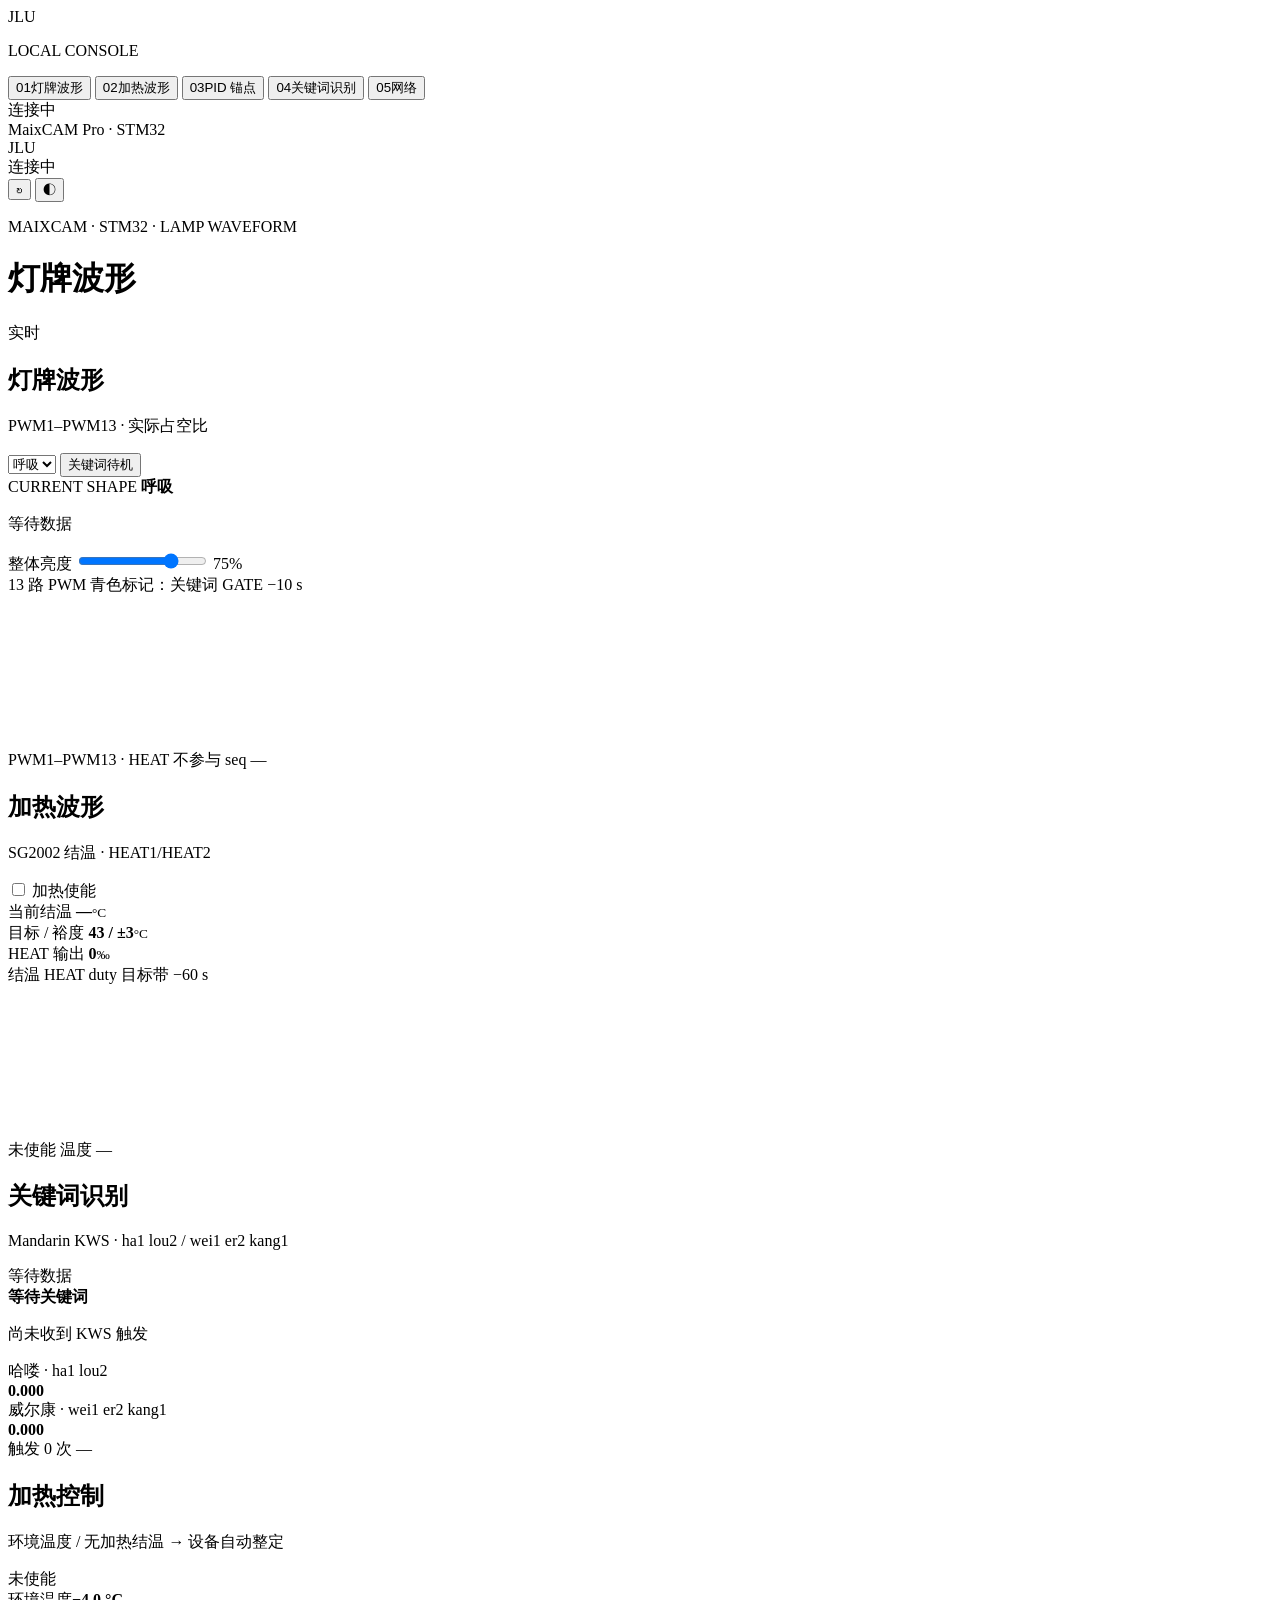
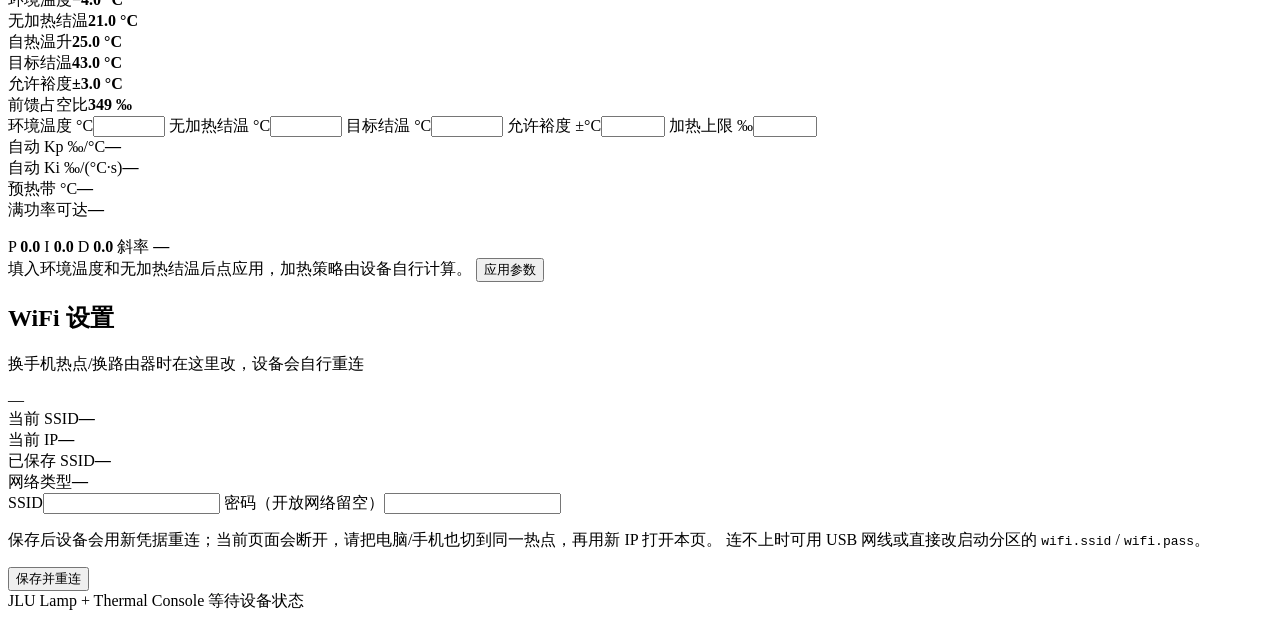
==== commit 7fde8144: "Let the operator set WiFi credentials from the web console Every user brings their own hotspot, so t" ====
--- a/maixcam/pro/test/web/index.html
+++ b/maixcam/pro/test/web/index.html
@@ -17,6 +17,7 @@
         <button class="mode" type="button" data-view="heat"><span>02</span>加热波形</button>
         <button class="mode" type="button" data-view="pid"><span>03</span>PID 锚点</button>
         <button class="mode" type="button" data-view="kws"><span>04</span>关键词识别</button>
+        <button class="mode" type="button" data-view="net"><span>05</span>网络</button>
       </nav>
       <div class="rail-bottom">
         <div class="rail-state"><i class="dot" id="railDot"></i><span id="railLink">连接中</span></div>
@@ -219,6 +220,37 @@
             <button class="primary-button" id="applyPid" type="button">应用参数</button>
           </div>
         </article>
+
+        <article class="card pid-card view-card" id="netCard" data-view="net">
+          <div class="card-heading">
+            <div>
+              <h2>WiFi 设置</h2>
+              <p class="card-sub">换手机热点/换路由器时在这里改，设备会自行重连</p>
+            </div>
+            <span class="small-status" id="netStatus">—</span>
+          </div>
+
+          <div class="anchor-grid">
+            <div><span>当前 SSID</span><strong id="netSsidShown">—</strong></div>
+            <div><span>当前 IP</span><strong id="netIpShown">—</strong></div>
+            <div><span>已保存 SSID</span><strong id="netSavedShown">—</strong></div>
+            <div><span>网络类型</span><strong id="netOpenShown">—</strong></div>
+          </div>
+
+          <form id="wifiForm" class="pid-form">
+            <label>SSID<input id="wifiSsidInput" type="text" autocomplete="off" spellcheck="false"></label>
+            <label>密码（开放网络留空）<input id="wifiPassInput" type="password" autocomplete="new-password"></label>
+          </form>
+
+          <p class="card-sub" id="wifiHint">
+            保存后设备会用新凭据重连；当前页面会断开，请把电脑/手机也切到同一热点，再用新 IP 打开本页。
+            连不上时可用 USB 网线或直接改启动分区的 <code>wifi.ssid</code> / <code>wifi.pass</code>。
+          </p>
+          <div class="pid-footer">
+            <span id="wifiNote"></span>
+            <button class="primary-button" id="applyWifi" type="button">保存并重连</button>
+          </div>
+        </article>
       </section>
 
       <footer class="footer">
